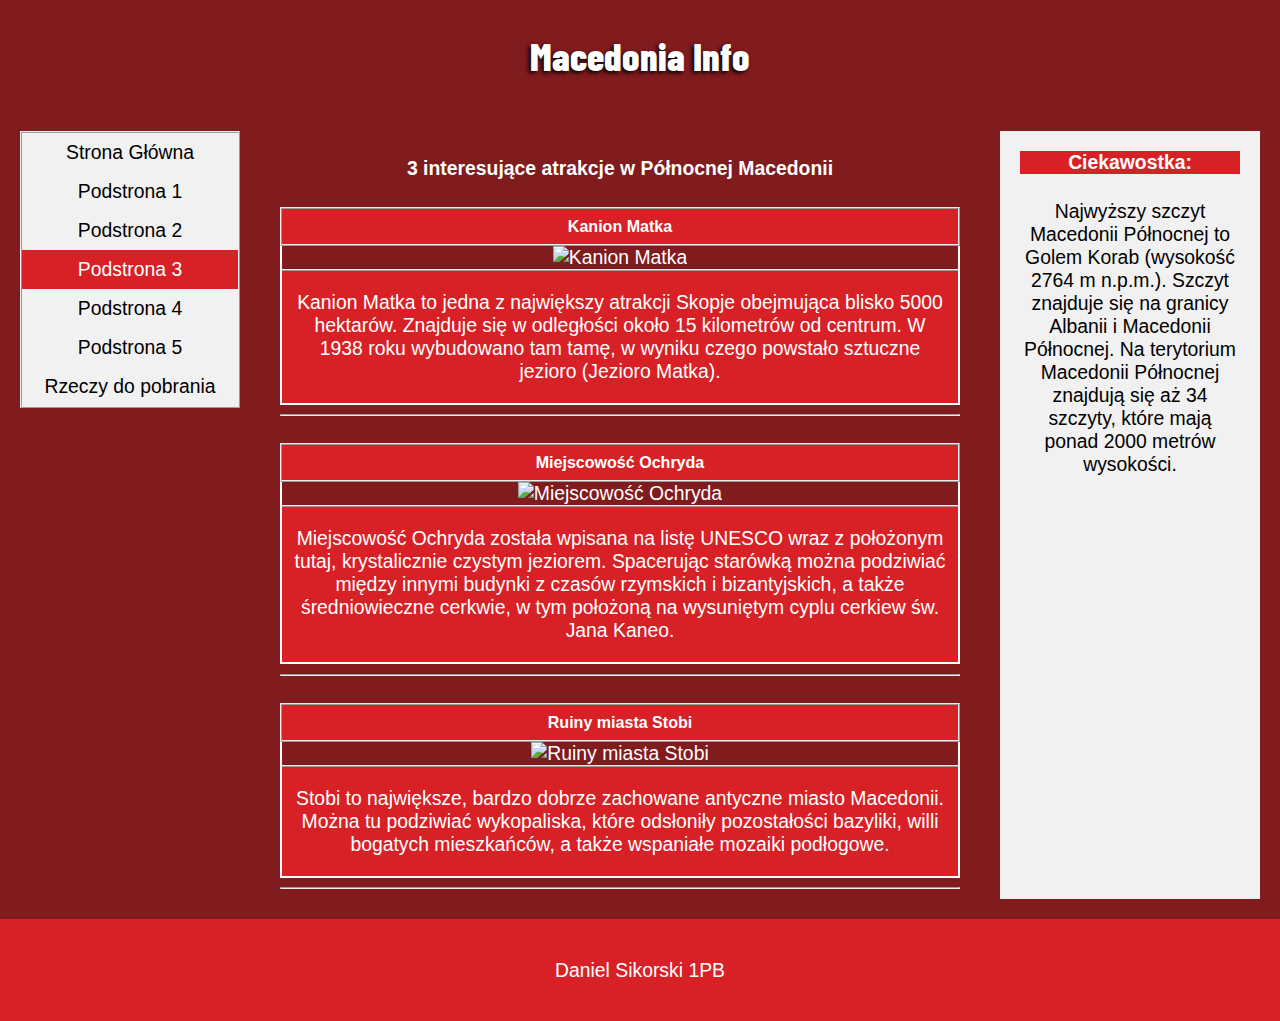
==== podstrona3.html @ cdf25f1c "Added HTML, CSS and all photos" ====
<!DOCTYPE html>
<html lang="pl">

<head>
    <meta charset="UTF-8">
    <meta http-equiv="X-UA-Compatible" content="IE=edge">
    <meta name="viewport" content="width=device-width, initial-scale=1.0">
    <link rel="shortcut icon"
        href="https://emojipedia-us.s3.dualstack.us-west-1.amazonaws.com/thumbs/160/openmoji/292/flag-north-macedonia_1f1f2-1f1f0.png"
        type="image/x-icon">
    <title>Strona główna</title>
    <link rel="stylesheet" href="style.css">
    <link rel="preconnect" href="https://fonts.googleapis.com">
    <link rel="preconnect" href="https://fonts.gstatic.com" crossorigin>
    <link href="https://fonts.googleapis.com/css2?family=Barlow+Condensed&display=swap" rel="stylesheet">

    <style>
        h5 {
            border: 2px;
            border-style: ridge;
        }

        #galeria h5 {
            background-color: #D82126;
            margin-bottom: 0;

            padding-top: 8px;
            padding-bottom: 8px;
            color: #fff;

            top: 0px;
            position: sticky;

            z-index: 100000;
        }

        #galeria p {
            background-color: #D82126;
            color: white;
            margin: 0px;
            margin-bottom: 0px;
            padding-top: 20px;
            padding-left: 10px;
            padding-right: 10px;
            padding-bottom: 20px;

            border-top: 2px ridge;
        }

        .holy-grail-sidebar-1 {
            margin-bottom: 0px;
        }
    </style>
</head>

<body class="holy-grail">
    <header>
        <!-- header content -->
        <h2>Macedonia Info</h2>
    </header>

    <div class="holy-grail-body">

        <section class="holy-grail-content" id="atrakcje">
            <!-- Main page content -->
            <h4>3 interesujące atrakcje w Północnej Macedonii</h4>
            <div id="galeria">
                <h5>Kanion Matka</h5>
                <div class="img_border">
                    <div id="zoom-wrapper">
                        <img tabIndex="0" class="zoom" src="img/Matka_(Матка)_canyon_-_dam.JPG" alt="Kanion Matka">
                    </div>
                    <p>Kanion Matka to jedna z największy atrakcji Skopje obejmująca blisko 5000 hektarów. Znajduje się
                        w odległości około 15 kilometrów od centrum. W 1938 roku wybudowano tam tamę, w wyniku czego
                        powstało sztuczne jezioro (Jezioro Matka).</p>
                </div>


                <hr>

                <h5>Miejscowość Ochryda</h5>
                <div class="img_border">
                    <div id="zoom-wrapper">
                        <img tabIndex="0" class="zoom" src="img/Stobi_(7358050108)_(3).jpg" alt="Miejscowość Ochryda">
                    </div>
                    <p>Miejscowość Ochryda została wpisana na listę UNESCO wraz z położonym tutaj, krystalicznie czystym
                        jeziorem. Spacerując starówką można podziwiać między innymi budynki z czasów rzymskich i
                        bizantyjskich, a także średniowieczne cerkwie, w tym położoną na wysuniętym cyplu cerkiew św.
                        Jana Kaneo.</p>
                </div>

                <hr>

                <h5>Ruiny miasta Stobi</h5>
                <div class="img_border">

                    <div id="zoom-wrapper">
                        <img tabIndex="0" class="zoom"
                            src="img/Iglesia_San_Juan_Kaneo,_Ohrid,_Macedonia_del_Norte,_2014-04-17,_DD_22.jpg"
                            alt="Ruiny miasta Stobi">
                    </div>
                    <p>Stobi to największe, bardzo dobrze zachowane antyczne miasto Macedonii. Można tu podziwiać
                        wykopaliska, które odsłoniły pozostałości bazyliki, willi bogatych mieszkańców, a także
                        wspaniałe
                        mozaiki podłogowe.</p>
                </div>

                <hr>


        </section>

        <div class="holy-grail-sidebar-1 hg-sidebar ignoresticky">
            <!-- sidebar 1 content -->
            <ul>
                <li><a href="index.html">Strona Główna</a></li>
                <li><a href="podstrona1.html">Podstrona 1</a></li>
                <li><a href="podstrona2.html">Podstrona 2</a></li>
                <li><a class="active" href="podstrona3.html">Podstrona 3</a></li>
                <li><a href="podstrona4.html">Podstrona 4</a></li>
                <li><a href="podstrona5.html">Podstrona 5</a></li>
                <li><a href="pliki.html">Rzeczy do pobrania</a></li>
            </ul>
        </div>

        <div class="holy-grail-sidebar-2 hg-sidebar">
            <div class="overlay"></div>
            <!-- sidebar 2 content -->
            <h4>Ciekawostka:</h4>
            <p> Najwyższy szczyt Macedonii Północnej to Golem Korab (wysokość 2764 m n.p.m.). Szczyt znajduje się na
                granicy Albanii i Macedonii Północnej. Na terytorium Macedonii Północnej znajdują się aż 34 szczyty,
                które mają ponad 2000 metrów wysokości.</p>
        </div>

    </div>






    <footer>
        <!-- footer content -->
        <p>Daniel Sikorski 1PB</p>
    </footer>
</body>

</html>
---- style.css ----
* {
    box-sizing: border-box;
}

html,
body {
    margin: 0;
    padding: 0;
    font-family: sans-serif;
    font-size: 1.1em;
    text-align: center;
    color: #FFF;
    background: rgb(128, 27, 30);
}

hr {
    color: #F9D616;
}


.holy-grail footer,
.hg-sidebar,
.holy-grail-content {
    padding: 20px;
}

.holy-grail header {
    background-image: url(https://upload.wikimedia.org/wikipedia/commons/7/79/Flag_of_North_Macedonia.svg);
    background-position: center;
    background-size: cover;
}

header h2 {
    text-shadow: 0px 0px 6px black;
    font-family: 'Barlow Condensed', sans-serif;
    font-size: 2em;
    font-weight: 800;
    text-shadow: -2px 2px 4px #000;
    /* horizontal-offset vertical-offset 'blur' colour */
    -moz-text-shadow: -2px 2px 4px #000;
    -webkit-text-shadow: -2px 2px 4px #000;
}

.holy-grail footer {
    background: #D82126;
}

.holy-grail-content {
    color: #FFF;
}

.holy-grail {
    min-height: 100vh;
}

.holy-grail,
.holy-grail-body {
    display: flex;
    flex: 1 1 auto;
    flex-direction: column;
}

.holy-grail-content {
    flex: 1 1 auto;
}

.holy-grail-content p {
    margin-bottom: 30px;
}

.holy-grail-sidebar-1 {
    display: block;
    margin-left: none;
    margin-right: none;
}

.holy-grail-sidebar-1 ul {
    width: 100%;
}

table {
    width: 100%;
}




/* sticky */
.holy-grail-sidebar-1:not(.ignoresticky) {
    max-height: 260px;
    position: sticky;
    margin-top: 0px;
    top: 0px;
}


/* Zmiana wyświetlania na dużych ekranach */
@media (min-width: 1010px) {
    .holy-grail-sidebar-1 {
        order: -1;
    }


    .holy-grail-body {
        flex-direction: row;
    }

    .hg-sidebar {
        flex: 0 0 260px;
    }

    .holy-grail header {
        background-size: 312px 812px;
    }

    .holy-grail header h2 {
        width: fit-content;
        display: block;
        margin-left: auto;
        margin-right: auto;
    }

}

#godlo {
    max-width: 200px;
}

/* Pasek Nawigacji */

.holy-grail-sidebar-1 ul {
    list-style-type: none;
    margin: 0;
    padding: 0;
    background-color: #f1f1f1;
    border: 2px;
    border-style: ridge;
}

.holy-grail-sidebar-1 li a {
    display: block;
    color: #000;
    padding: 8px 16px;
    text-decoration: none;
}

.holy-grail-sidebar-1 li a.active {
    background-color: #D82126;
    color: white;
}

.holy-grail-sidebar-1 li a:hover:not(.active) {
    background-color: #555;
    color: white;
}



.holy-grail-sidebar-2 {
    background-color: #f1f1f1;
    margin: 20px;
    color: #000;
    padding-top: 20px;
}

.holy-grail-sidebar-2 h4 {
    background-color: #D82126;
    color: #fff;
    margin-top: 0px;
}


/* Zachowanie 16:9 */
.ratio-16-9 {
    display: block;
    position: relative;
    width: 100%;
    height: 0;
    padding-top: 56.25%;
}


.ratio-inner {
    display: block;
    position: absolute;

    left: 0;
    top: 0;
    right: 0;
    bottom: 0;

    width: 100%;
    height: 100%;
}


/* Wyłączenie zaznaczania tekstu */
.noselect {
    -webkit-touch-callout: none;
    /* iOS Safari */
    -webkit-user-select: none;
    /* Safari */
    -khtml-user-select: none;
    /* Konqueror HTML */
    -moz-user-select: none;
    /* Old versions of Firefox */
    -ms-user-select: none;
    /* Internet Explorer/Edge */
    user-select: none;
    /* Non-prefixed version, currently
    supported by Chrome, Edge, Opera and Firefox */
}


/* Tabela */
table {
    background-color: #f1f1f1;
    color: black;
}

th {
    background-color: #D82126;
    color: #f1f1f1;
    text-align: center;
}

td {
    text-align: center;
}

#abonenci {
    width: 100%;
    height: 80%;
    margin-bottom: 100px;
}

@media (min-width: 1100) {
    #abonenci {
        width: 100%;
        height: 100%;
    }
}


/* mapa */
#mapa {
    max-width: 80%;
}


/* galeria */
#galeria>img {
    max-width: 100%;
}




/* zoom */
#zoom-wrapper {
    max-width: 100%;
    overflow: hidden;
    padding: -4px;
}

/* (B) INNER WRAPPER */
.zoom {

    margin-bottom: -10px;

    /* (B1) FIT OUTER WRAPPER */
    max-width: 100%;

    /* (B3) ANIMATE ZOOM */
    transition: transform ease 0.3s;
}

/* (C) ZOOM ON HOVER */
.zoom:hover,
.zoom:active {
    transform: scale(1.2);
}

.img_border {
    border: 2px;
    border-top: 0px;
    border-style: solid;
}



.holy-grail-sidebar-1 {
    margin-bottom: 40px;
}
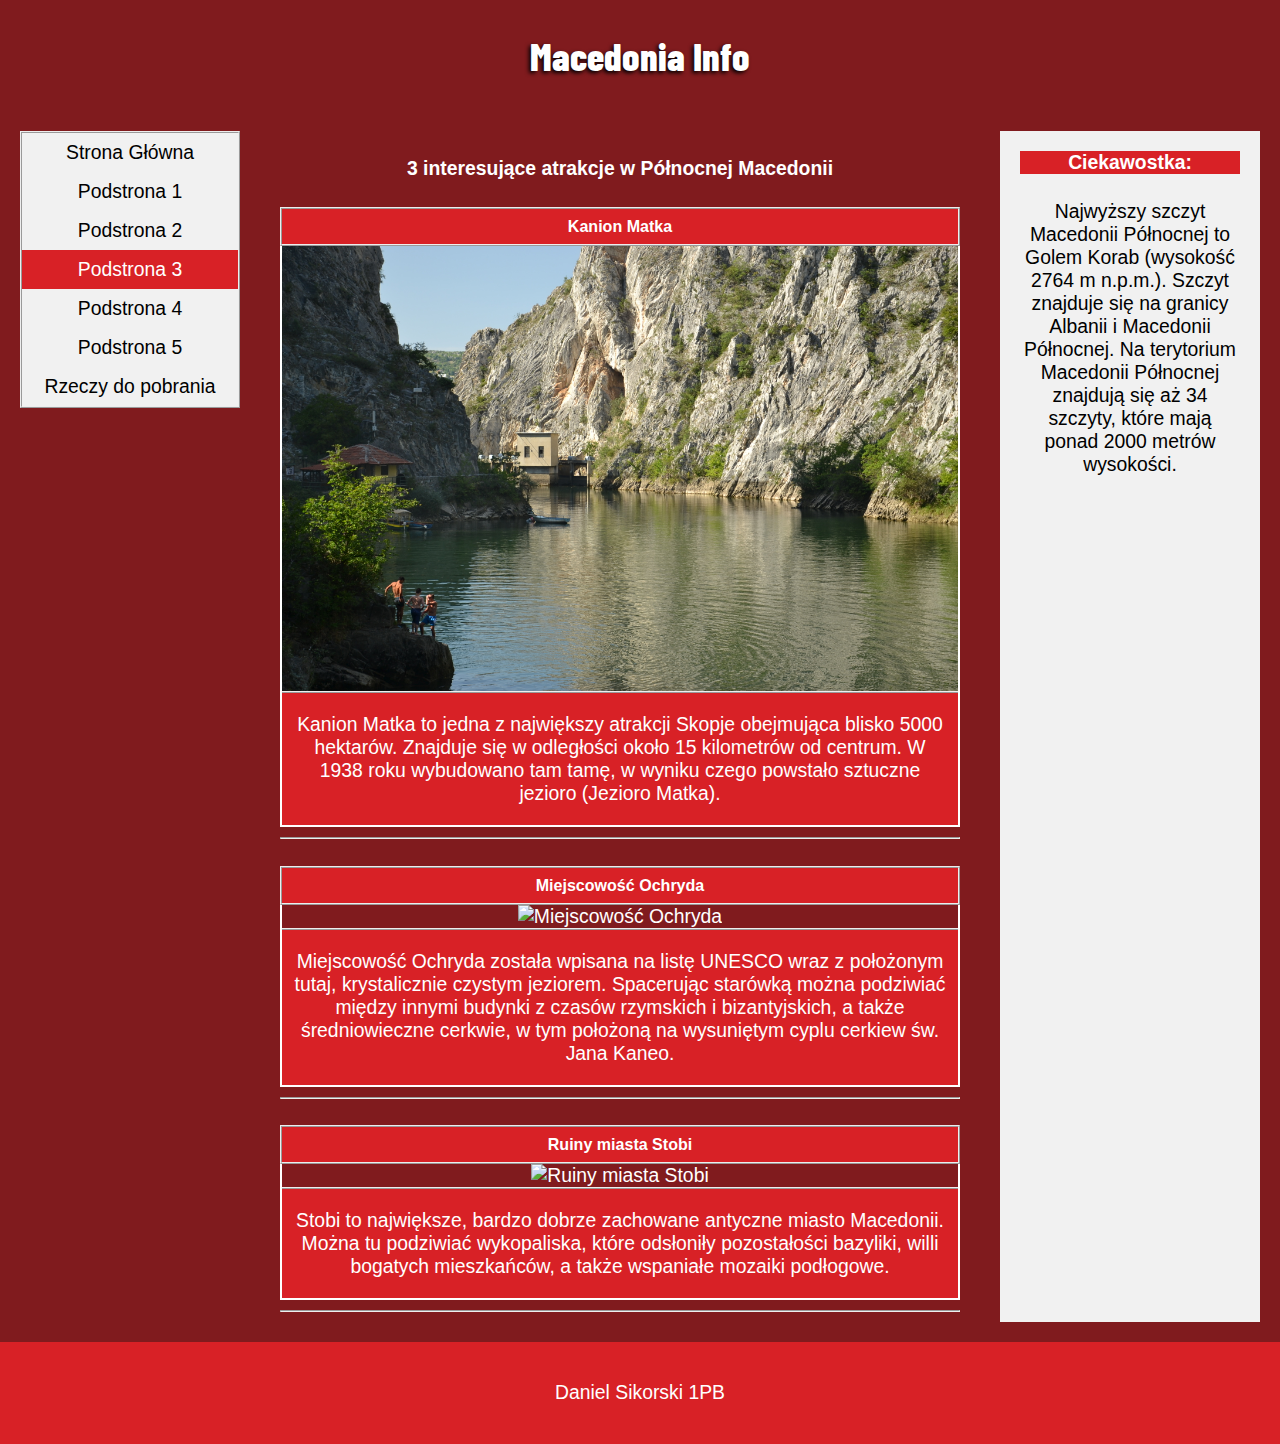
==== commit 6e6a1962: "Bugfix" ====
--- a/podstrona3.html
+++ b/podstrona3.html
@@ -68,7 +68,7 @@
                 <h5>Kanion Matka</h5>
                 <div class="img_border">
                     <div id="zoom-wrapper">
-                        <img tabIndex="0" class="zoom" src="img/Matka_(Матка)_canyon_-_dam.JPG" alt="Kanion Matka">
+                        <img tabIndex="0" class="zoom" src="img/matka_canyon.JPG" alt="Kanion Matka">
                     </div>
                     <p>Kanion Matka to jedna z największy atrakcji Skopje obejmująca blisko 5000 hektarów. Znajduje się
                         w odległości około 15 kilometrów od centrum. W 1938 roku wybudowano tam tamę, w wyniku czego
@@ -81,7 +81,7 @@
                 <h5>Miejscowość Ochryda</h5>
                 <div class="img_border">
                     <div id="zoom-wrapper">
-                        <img tabIndex="0" class="zoom" src="img/Stobi_(7358050108)_(3).jpg" alt="Miejscowość Ochryda">
+                        <img tabIndex="0" class="zoom" src="img/ohrid.jpg" alt="Miejscowość Ochryda">
                     </div>
                     <p>Miejscowość Ochryda została wpisana na listę UNESCO wraz z położonym tutaj, krystalicznie czystym
                         jeziorem. Spacerując starówką można podziwiać między innymi budynki z czasów rzymskich i
@@ -96,7 +96,7 @@
 
                     <div id="zoom-wrapper">
                         <img tabIndex="0" class="zoom"
-                            src="img/Iglesia_San_Juan_Kaneo,_Ohrid,_Macedonia_del_Norte,_2014-04-17,_DD_22.jpg"
+                            src="img/Stobi.jpg"
                             alt="Ruiny miasta Stobi">
                     </div>
                     <p>Stobi to największe, bardzo dobrze zachowane antyczne miasto Macedonii. Można tu podziwiać
@@ -145,4 +145,4 @@
     </footer>
 </body>
 
-</html>+</html>
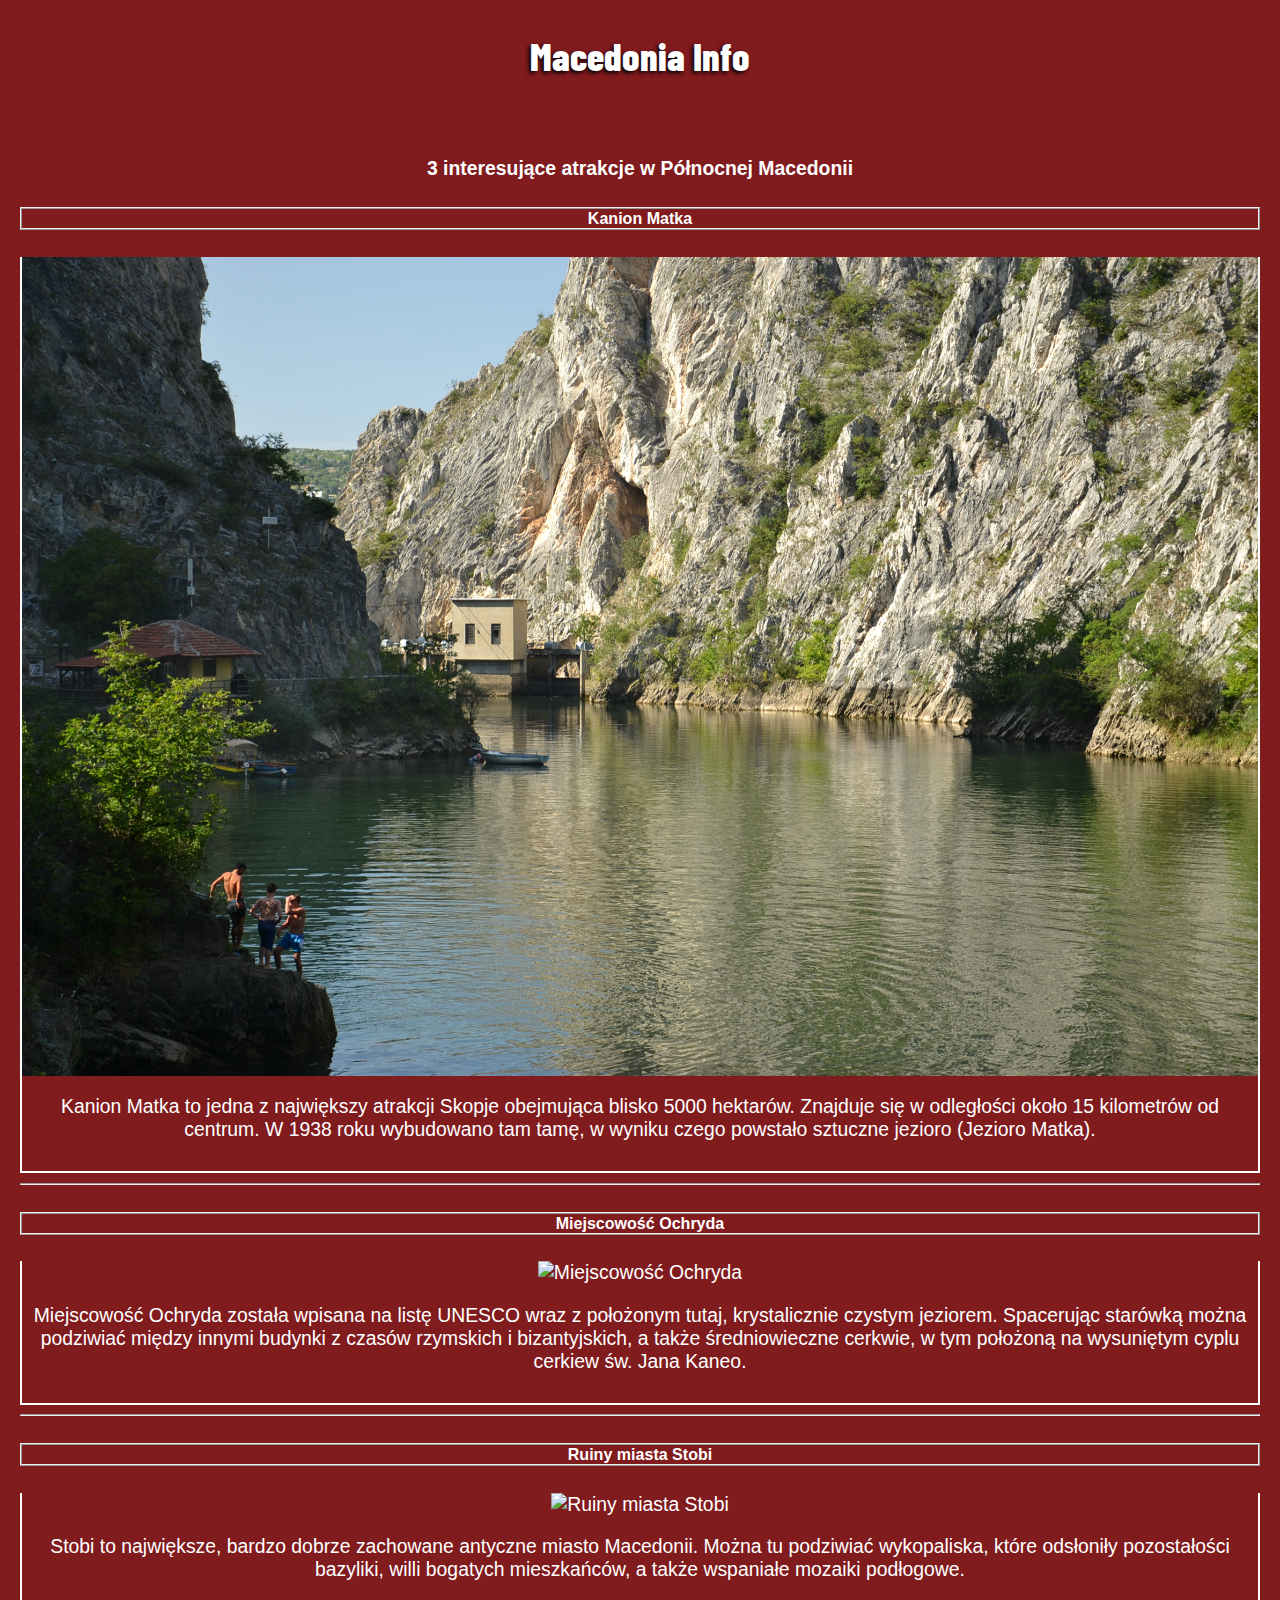
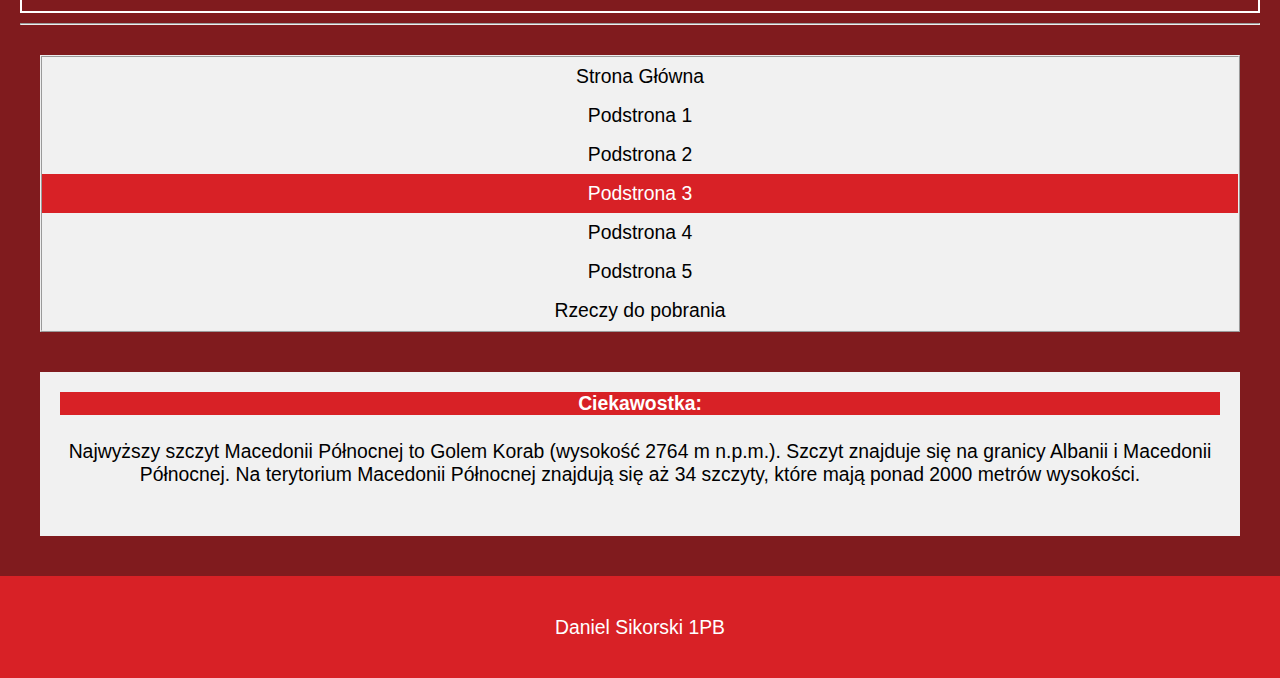
==== commit 06f17296: "Bugfixes" ====
--- a/podstrona3.html
+++ b/podstrona3.html
@@ -61,13 +61,13 @@
 
     <div class="holy-grail-body">
 
-        <section class="holy-grail-content" id="atrakcje">
+        <div class="holy-grail-content" id="atrakcje">
             <!-- Main page content -->
             <h4>3 interesujące atrakcje w Północnej Macedonii</h4>
-            <div id="galeria">
+            <div class="galeria">
                 <h5>Kanion Matka</h5>
                 <div class="img_border">
-                    <div id="zoom-wrapper">
+                    <div class="zoom-wrapper">
                         <img tabIndex="0" class="zoom" src="img/matka_canyon.JPG" alt="Kanion Matka">
                     </div>
                     <p>Kanion Matka to jedna z największy atrakcji Skopje obejmująca blisko 5000 hektarów. Znajduje się
@@ -80,8 +80,8 @@
 
                 <h5>Miejscowość Ochryda</h5>
                 <div class="img_border">
-                    <div id="zoom-wrapper">
-                        <img tabIndex="0" class="zoom" src="img/ohrid.jpg" alt="Miejscowość Ochryda">
+                    <div class="zoom-wrapper">
+                        <img tabIndex="0" class="zoom" src="img/Stobi.jpg" alt="Miejscowość Ochryda">
                     </div>
                     <p>Miejscowość Ochryda została wpisana na listę UNESCO wraz z położonym tutaj, krystalicznie czystym
                         jeziorem. Spacerując starówką można podziwiać między innymi budynki z czasów rzymskich i
@@ -94,10 +94,8 @@
                 <h5>Ruiny miasta Stobi</h5>
                 <div class="img_border">
 
-                    <div id="zoom-wrapper">
-                        <img tabIndex="0" class="zoom"
-                            src="img/Stobi.jpg"
-                            alt="Ruiny miasta Stobi">
+                    <div class="zoom-wrapper">
+                        <img tabIndex="0" class="zoom" src="img/Stobi.jpg" alt="Ruiny miasta Stobi">
                     </div>
                     <p>Stobi to największe, bardzo dobrze zachowane antyczne miasto Macedonii. Można tu podziwiać
                         wykopaliska, które odsłoniły pozostałości bazyliki, willi bogatych mieszkańców, a także
@@ -106,43 +104,40 @@
                 </div>
 
                 <hr>
+        </div>
 
 
-        </section>
+            <div class="holy-grail-sidebar-1 hg-sidebar ignoresticky">
+                <!-- sidebar 1 content -->
+                <ul>
+                    <li><a href="index.html">Strona Główna</a></li>
+                    <li><a href="podstrona1.html">Podstrona 1</a></li>
+                    <li><a href="podstrona2.html">Podstrona 2</a></li>
+                    <li><a class="active" href="podstrona3.html">Podstrona 3</a></li>
+                    <li><a href="podstrona4.html">Podstrona 4</a></li>
+                    <li><a href="podstrona5.html">Podstrona 5</a></li>
+                    <li><a href="pliki.html">Rzeczy do pobrania</a></li>
+                </ul>
+            </div>
 
-        <div class="holy-grail-sidebar-1 hg-sidebar ignoresticky">
-            <!-- sidebar 1 content -->
-            <ul>
-                <li><a href="index.html">Strona Główna</a></li>
-                <li><a href="podstrona1.html">Podstrona 1</a></li>
-                <li><a href="podstrona2.html">Podstrona 2</a></li>
-                <li><a class="active" href="podstrona3.html">Podstrona 3</a></li>
-                <li><a href="podstrona4.html">Podstrona 4</a></li>
-                <li><a href="podstrona5.html">Podstrona 5</a></li>
-                <li><a href="pliki.html">Rzeczy do pobrania</a></li>
-            </ul>
-        </div>
-
-        <div class="holy-grail-sidebar-2 hg-sidebar">
-            <div class="overlay"></div>
-            <!-- sidebar 2 content -->
-            <h4>Ciekawostka:</h4>
-            <p> Najwyższy szczyt Macedonii Północnej to Golem Korab (wysokość 2764 m n.p.m.). Szczyt znajduje się na
-                granicy Albanii i Macedonii Północnej. Na terytorium Macedonii Północnej znajdują się aż 34 szczyty,
-                które mają ponad 2000 metrów wysokości.</p>
-        </div>
+            <div class="holy-grail-sidebar-2 hg-sidebar">
+                <div class="overlay"></div>
+                <!-- sidebar 2 content -->
+                <h4>Ciekawostka:</h4>
+                <p> Najwyższy szczyt Macedonii Północnej to Golem Korab (wysokość 2764 m n.p.m.). Szczyt znajduje się na
+                    granicy Albanii i Macedonii Północnej. Na terytorium Macedonii Północnej znajdują się aż 34 szczyty,
+                    które mają ponad 2000 metrów wysokości.</p>
+            </div>
 
     </div>
 
-
-
-
-
+</div>
 
     <footer>
         <!-- footer content -->
         <p>Daniel Sikorski 1PB</p>
     </footer>
+
 </body>
 
 </html>
--- a/style.css
+++ b/style.css
@@ -70,8 +70,8 @@
 
 .holy-grail-sidebar-1 {
     display: block;
-    margin-left: none;
-    margin-right: none;
+    margin-left: 0;
+    margin-right: 0;
 }
 
 .holy-grail-sidebar-1 ul {
@@ -234,7 +234,7 @@
     margin-bottom: 100px;
 }
 
-@media (min-width: 1100) {
+@media (min-width: 1100px) {
     #abonenci {
         width: 100%;
         height: 100%;
@@ -249,18 +249,15 @@
 
 
 /* galeria */
-#galeria>img {
+.galeria>img {
     max-width: 100%;
 }
 
 
-
-
 /* zoom */
-#zoom-wrapper {
+.zoom-wrapper {
     max-width: 100%;
     overflow: hidden;
-    padding: -4px;
 }
 
 /* (B) INNER WRAPPER */
@@ -291,4 +288,4 @@
 
 .holy-grail-sidebar-1 {
     margin-bottom: 40px;
-}+}
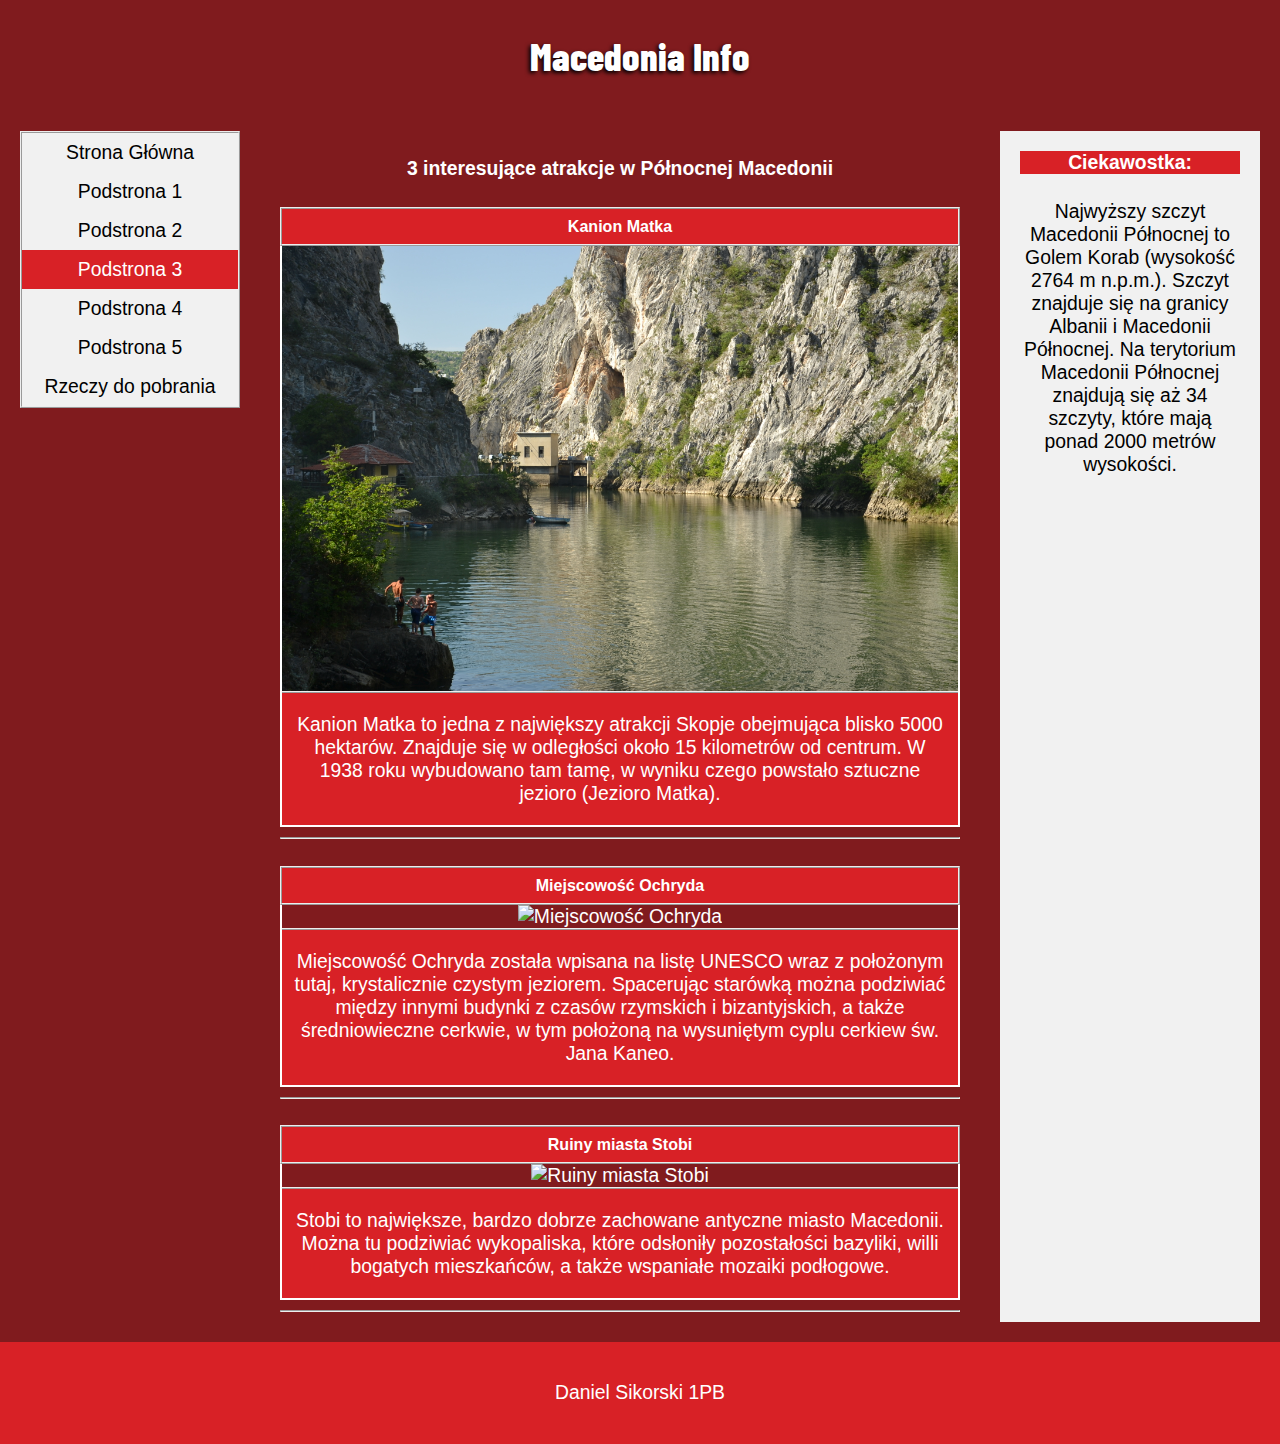
==== commit 94aed7ee: "Bugfixes" ====
--- a/podstrona3.html
+++ b/podstrona3.html
@@ -20,7 +20,7 @@
             border-style: ridge;
         }
 
-        #galeria h5 {
+        .galeria h5 {
             background-color: #D82126;
             margin-bottom: 0;
 
@@ -34,7 +34,7 @@
             z-index: 100000;
         }
 
-        #galeria p {
+        .galeria p {
             background-color: #D82126;
             color: white;
             margin: 0px;
@@ -50,6 +50,8 @@
         .holy-grail-sidebar-1 {
             margin-bottom: 0px;
         }
+
+
     </style>
 </head>
 
@@ -61,7 +63,8 @@
 
     <div class="holy-grail-body">
 
-        <div class="holy-grail-content" id="atrakcje">
+        <section class="holy-grail-content" id="atrakcje">
+            
             <!-- Main page content -->
             <h4>3 interesujące atrakcje w Północnej Macedonii</h4>
             <div class="galeria">
@@ -105,6 +108,7 @@
 
                 <hr>
         </div>
+        </section>
 
 
             <div class="holy-grail-sidebar-1 hg-sidebar ignoresticky">
@@ -129,9 +133,9 @@
                     które mają ponad 2000 metrów wysokości.</p>
             </div>
 
-    </div>
 
-</div>
+            
+        </div>
 
     <footer>
         <!-- footer content -->
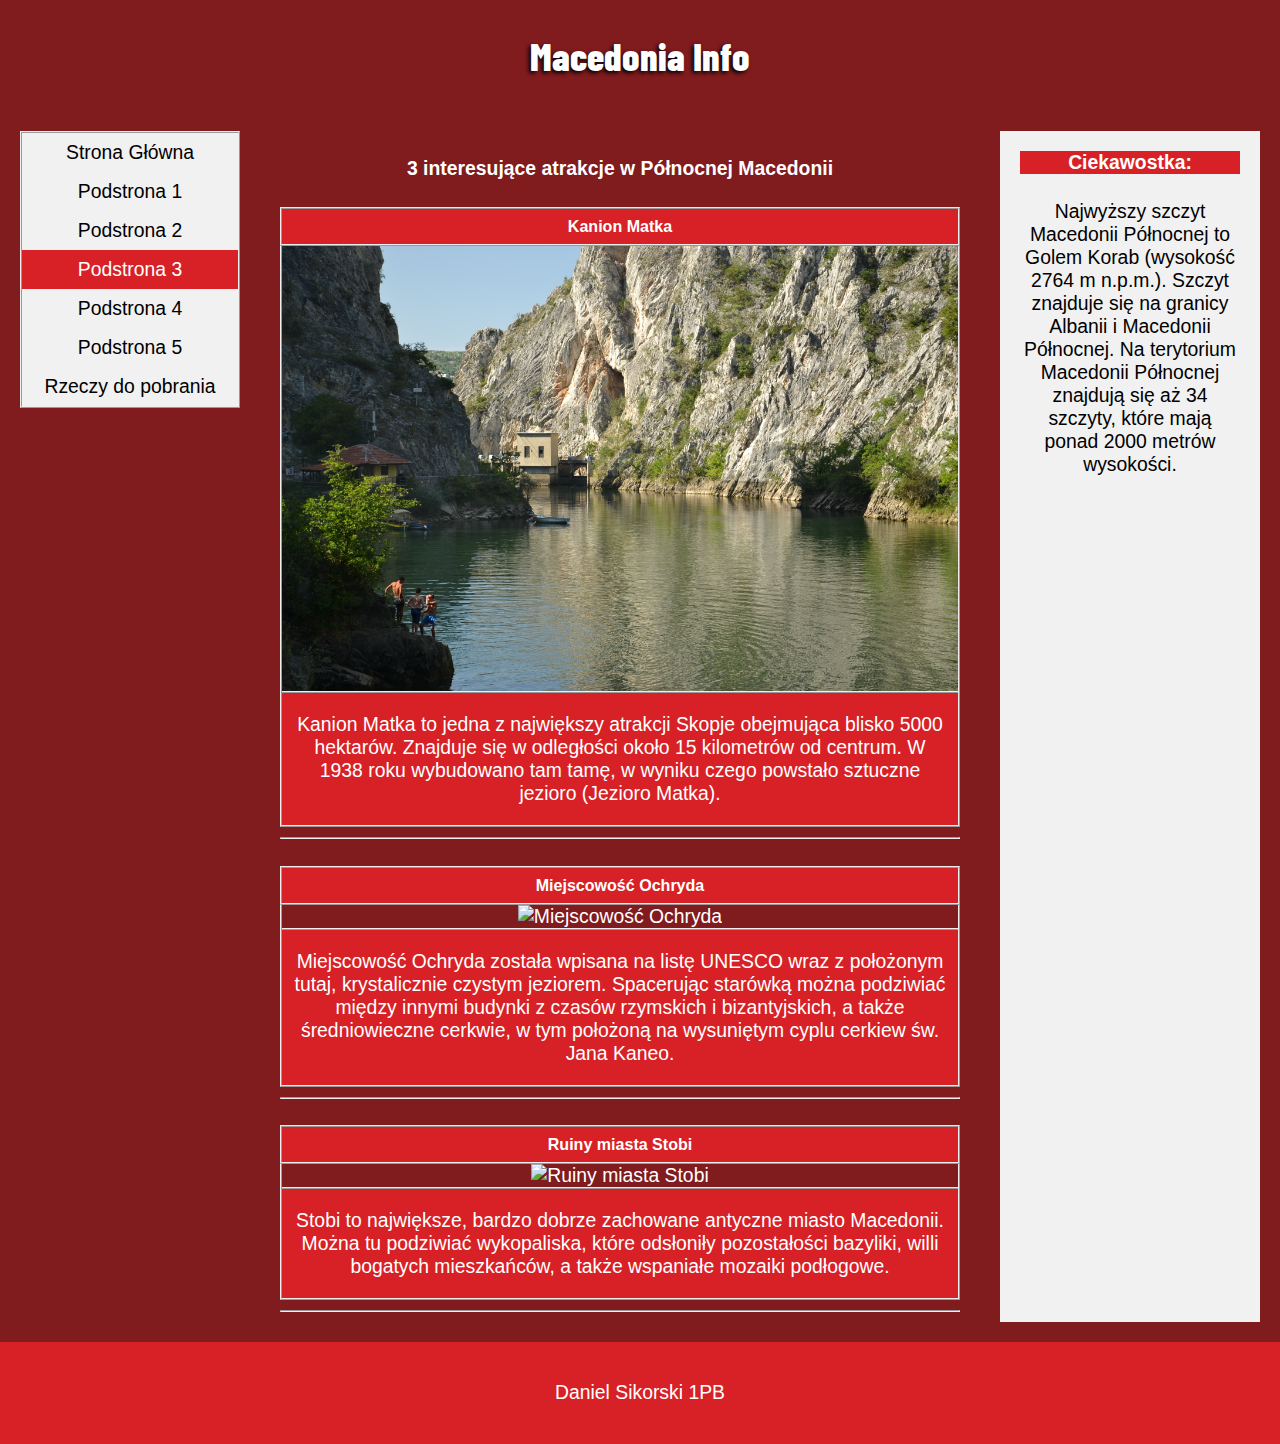
==== commit 9982072a: "Changed an image" ====
--- a/podstrona3.html
+++ b/podstrona3.html
@@ -84,7 +84,7 @@
                 <h5>Miejscowość Ochryda</h5>
                 <div class="img_border">
                     <div class="zoom-wrapper">
-                        <img tabIndex="0" class="zoom" src="img/Stobi.jpg" alt="Miejscowość Ochryda">
+                        <img tabIndex="0" class="zoom" src="img/ohrid.jpg" alt="Miejscowość Ochryda">
                     </div>
                     <p>Miejscowość Ochryda została wpisana na listę UNESCO wraz z położonym tutaj, krystalicznie czystym
                         jeziorem. Spacerując starówką można podziwiać między innymi budynki z czasów rzymskich i
--- a/style.css
+++ b/style.css
@@ -123,7 +123,7 @@
 }
 
 #godlo {
-    max-width: 200px;
+   padding: 20px;
 }
 
 /* Pasek Nawigacji */
@@ -281,7 +281,7 @@
 .img_border {
     border: 2px;
     border-top: 0px;
-    border-style: solid;
+    border-style: ridge;
 }
 
 
